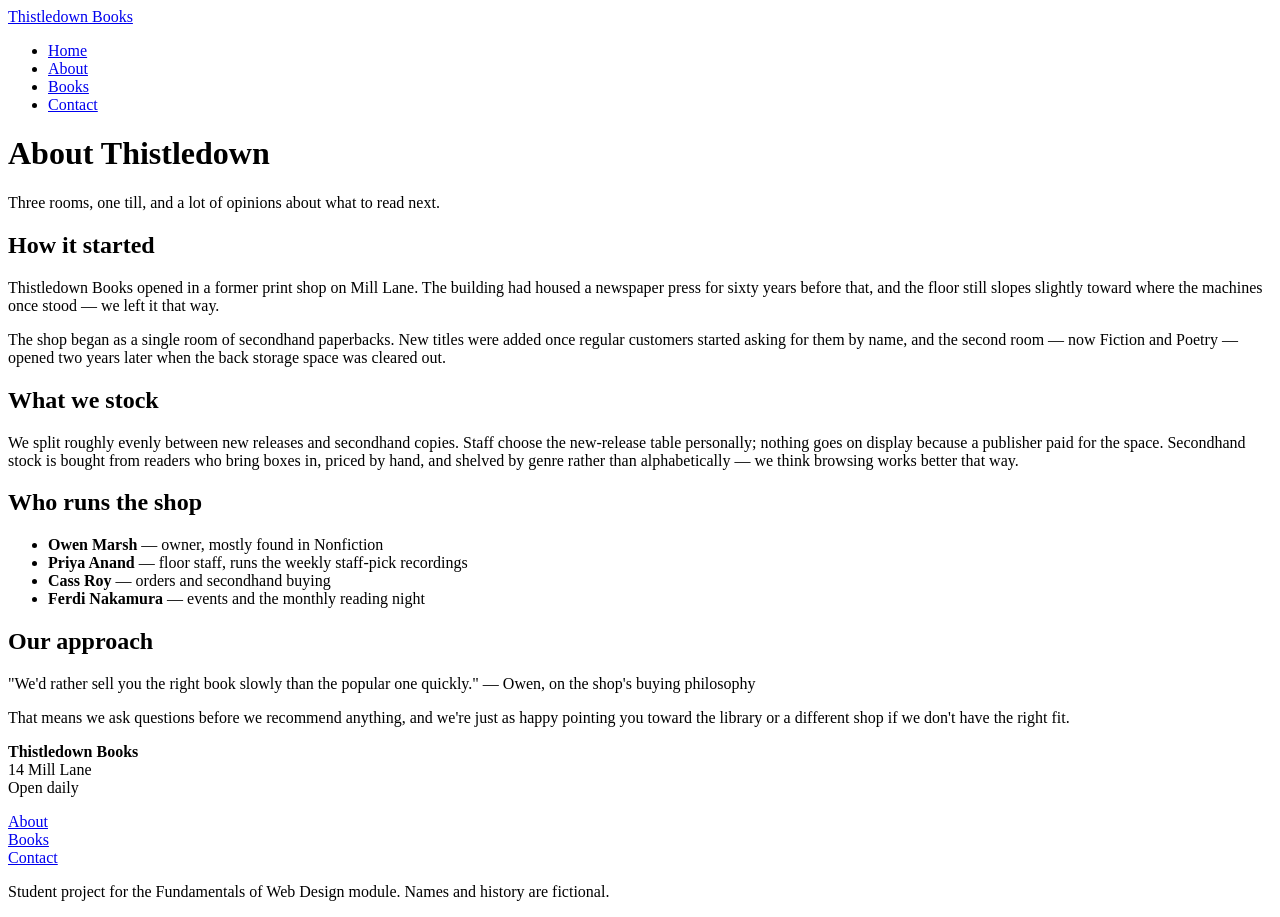
==== about.html @ 60829b79 "Add files via upload" ====
<!DOCTYPE html>
<html lang="en">
<head>
<meta charset="UTF-8">
<meta name="viewport" content="width=device-width, initial-scale=1.0">
<title>About — Thistledown Books</title>
<meta name="description" content="The story behind Thistledown Books, an independent bookstore, and the people who run it.">
<link rel="preconnect" href="https://fonts.googleapis.com">
<link href="https://fonts.googleapis.com/css2?family=Fraunces:wght@400;600;700&family=IBM+Plex+Sans:wght@400;500;600&display=swap" rel="stylesheet">
<link rel="stylesheet" href="css/styles.css">
</head>
<body>

<header class="site-header">
  <div class="header-inner">
    <a class="wordmark" href="index.html">Thistledown <span>Books</span></a>
    <nav class="shelf-nav" aria-label="Primary">
      <ul>
        <li><a href="index.html">Home</a></li>
        <li><a href="about.html" aria-current="page">About</a></li>
        <li><a href="books.html">Books</a></li>
        <li><a href="contact.html">Contact</a></li>
      </ul>
    </nav>
  </div>
</header>

<div class="page-header">
  <div class="container">
    <h1>About Thistledown</h1>
    <p>Three rooms, one till, and a lot of opinions about what to read next.</p>
  </div>
</div>

<main>
  <section>
    <div class="container two-col">
      <div class="stack">
        <h2>How it started</h2>
        <p>Thistledown Books opened in a former print shop on Mill Lane. The building had housed a newspaper press for sixty years before that, and the floor still slopes slightly toward where the machines once stood — we left it that way.</p>
        <p>The shop began as a single room of secondhand paperbacks. New titles were added once regular customers started asking for them by name, and the second room — now Fiction and Poetry — opened two years later when the back storage space was cleared out.</p>
        <h2>What we stock</h2>
        <p>We split roughly evenly between new releases and secondhand copies. Staff choose the new-release table personally; nothing goes on display because a publisher paid for the space. Secondhand stock is bought from readers who bring boxes in, priced by hand, and shelved by genre rather than alphabetically — we think browsing works better that way.</p>
      </div>
      <div class="stack">
        <h2>Who runs the shop</h2>
        <ul>
          <li><strong>Owen Marsh</strong> — owner, mostly found in Nonfiction</li>
          <li><strong>Priya Anand</strong> — floor staff, runs the weekly staff-pick recordings</li>
          <li><strong>Cass Roy</strong> — orders and secondhand buying</li>
          <li><strong>Ferdi Nakamura</strong> — events and the monthly reading night</li>
        </ul>
        <h2>Our approach</h2>
        <p class="pull-note">"We'd rather sell you the right book slowly than the popular one quickly." — Owen, on the shop's buying philosophy</p>
        <p>That means we ask questions before we recommend anything, and we're just as happy pointing you toward the library or a different shop if we don't have the right fit.</p>
      </div>
    </div>
  </section>
</main>

<footer class="site-footer">
  <div class="container">
    <div>
      <p><strong>Thistledown Books</strong><br>14 Mill Lane<br>Open daily</p>
    </div>
    <div>
      <p><a href="about.html">About</a><br><a href="books.html">Books</a><br><a href="contact.html">Contact</a></p>
    </div>
    <p class="fine-print">Student project for the Fundamentals of Web Design module. Names and history are fictional.</p>
  </div>
</footer>

</body>
</html>
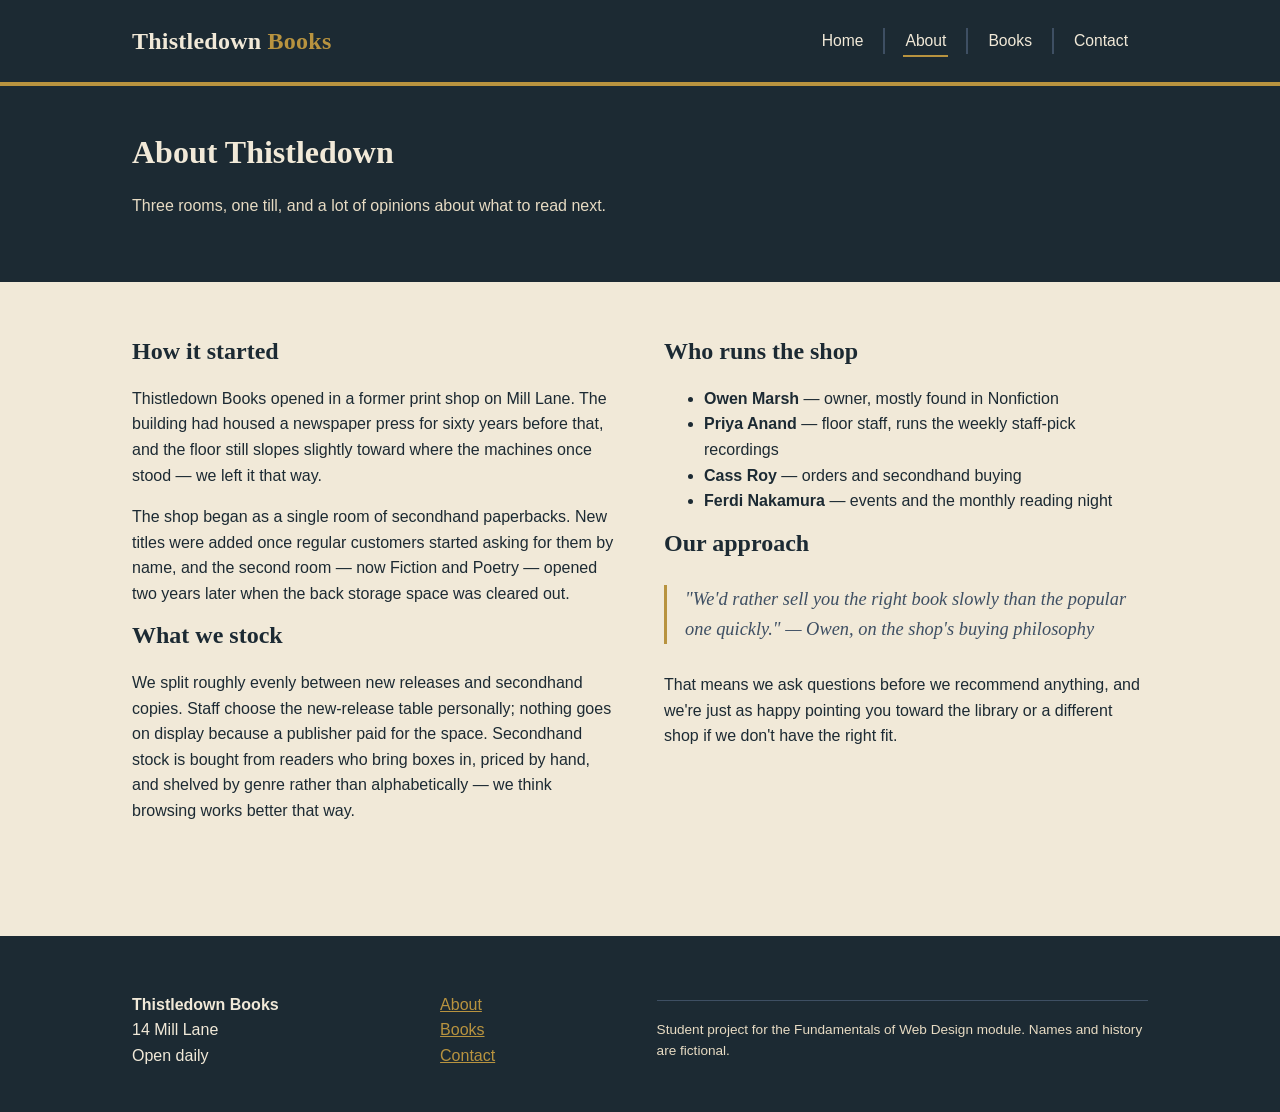
==== commit 30193bb1: "Fix stylesheet link in about.html" ====
--- a/about.html
+++ b/about.html
@@ -7,7 +7,7 @@
 <meta name="description" content="The story behind Thistledown Books, an independent bookstore, and the people who run it.">
 <link rel="preconnect" href="https://fonts.googleapis.com">
 <link href="https://fonts.googleapis.com/css2?family=Fraunces:wght@400;600;700&family=IBM+Plex+Sans:wght@400;500;600&display=swap" rel="stylesheet">
-<link rel="stylesheet" href="css/styles.css">
+<link rel="stylesheet" href="styles.css">
 </head>
 <body>
 
--- a/styles.css
+++ b/styles.css
@@ -0,0 +1,373 @@
+/* Thistledown Books — external stylesheet */
+
+:root {
+  --ink: #1C2A33;
+  --ink-soft: #3E4F63;
+  --parchment: #F1E9D8;
+  --parchment-deep: #E7DBC3;
+  --burgundy: #7A2E33;
+  --gold: #B8933F;
+  --sage: #5C6E58;
+  --font-display: "Fraunces", Georgia, "Times New Roman", serif;
+  --font-body: "IBM Plex Sans", "Segoe UI", Arial, sans-serif;
+}
+
+* { box-sizing: border-box; }
+
+html { scroll-behavior: smooth; }
+
+body {
+  margin: 0;
+  background: var(--parchment);
+  color: var(--ink);
+  font-family: var(--font-body);
+  line-height: 1.6;
+}
+
+img { max-width: 100%; display: block; }
+
+a { color: var(--burgundy); }
+
+h1, h2, h3 {
+  font-family: var(--font-display);
+  color: var(--ink);
+  line-height: 1.15;
+  margin-top: 0;
+}
+
+p { max-width: 65ch; }
+
+.container {
+  max-width: 1080px;
+  margin: 0 auto;
+  padding: 0 32px;
+}
+
+/* ---------- Header / shelf navigation ---------- */
+
+header.site-header {
+  background: var(--ink);
+  color: var(--parchment);
+  border-bottom: 4px solid var(--gold);
+}
+
+.header-inner {
+  display: flex;
+  align-items: center;
+  justify-content: space-between;
+  padding: 22px 32px;
+  max-width: 1080px;
+  margin: 0 auto;
+}
+
+.wordmark {
+  font-family: var(--font-display);
+  font-size: 1.5rem;
+  font-weight: 600;
+  color: var(--parchment);
+  text-decoration: none;
+  letter-spacing: 0.01em;
+}
+
+.wordmark span { color: var(--gold); }
+
+nav.shelf-nav ul {
+  list-style: none;
+  display: flex;
+  margin: 0;
+  padding: 0;
+}
+
+nav.shelf-nav li {
+  border-left: 2px solid var(--ink-soft);
+  padding: 0 18px;
+}
+
+nav.shelf-nav li:first-child { border-left: none; }
+
+nav.shelf-nav a {
+  color: var(--parchment);
+  text-decoration: none;
+  font-size: 0.98rem;
+  padding: 6px 2px;
+  border-bottom: 2px solid transparent;
+}
+
+nav.shelf-nav a:hover,
+nav.shelf-nav a[aria-current="page"] {
+  border-bottom: 2px solid var(--gold);
+}
+
+/* ---------- Hero ---------- */
+
+.hero {
+  display: grid;
+  grid-template-columns: 1.1fr 0.9fr;
+  gap: 48px;
+  align-items: center;
+  padding: 72px 32px 64px;
+  max-width: 1080px;
+  margin: 0 auto;
+}
+
+.hero h1 {
+  font-size: clamp(2.2rem, 4vw, 3.2rem);
+  margin-bottom: 20px;
+}
+
+.hero p.lede {
+  font-size: 1.15rem;
+  color: var(--ink-soft);
+}
+
+.button-row { display: flex; gap: 14px; margin-top: 28px; flex-wrap: wrap; }
+
+.btn {
+  display: inline-block;
+  padding: 12px 24px;
+  text-decoration: none;
+  font-family: var(--font-body);
+  font-weight: 600;
+  font-size: 0.95rem;
+  border-radius: 2px;
+}
+
+.btn-primary {
+  background: var(--burgundy);
+  color: var(--parchment);
+}
+
+.btn-primary:hover { background: #63242A; }
+
+.btn-secondary {
+  background: transparent;
+  color: var(--ink);
+  border: 1.5px solid var(--ink);
+}
+
+.btn-secondary:hover { border-color: var(--burgundy); color: var(--burgundy); }
+
+/* ---------- Sections ---------- */
+
+section { padding: 56px 0; }
+
+section.on-parchment-deep { background: var(--parchment-deep); }
+
+.section-heading {
+  display: flex;
+  align-items: baseline;
+  justify-content: space-between;
+  border-bottom: 2px solid var(--ink);
+  padding-bottom: 10px;
+  margin-bottom: 32px;
+  flex-wrap: wrap;
+  gap: 8px;
+}
+
+.section-heading h2 { font-size: 1.7rem; margin: 0; }
+
+.section-heading a { font-size: 0.95rem; text-decoration: none; }
+
+/* ---------- Book grid ---------- */
+
+.book-grid {
+  display: grid;
+  grid-template-columns: repeat(3, 1fr);
+  gap: 32px;
+}
+
+.book-card { text-align: left; }
+
+.book-card img {
+  box-shadow: 6px 6px 0 var(--ink-soft);
+  margin-bottom: 14px;
+}
+
+.book-card h3 { font-size: 1.05rem; margin-bottom: 4px; }
+
+.book-card .tag {
+  display: inline-block;
+  font-size: 0.78rem;
+  color: var(--sage);
+  border: 1px solid var(--sage);
+  padding: 2px 8px;
+  margin-top: 8px;
+}
+
+/* ---------- Info strip ---------- */
+
+.info-strip {
+  display: grid;
+  grid-template-columns: repeat(3, 1fr);
+  gap: 32px;
+  border-top: 1px solid var(--ink-soft);
+  border-bottom: 1px solid var(--ink-soft);
+  padding: 32px 0;
+}
+
+.info-strip h3 {
+  font-size: 1rem;
+  text-transform: none;
+  margin-bottom: 8px;
+}
+
+/* ---------- Tables ---------- */
+
+table {
+  border-collapse: collapse;
+  width: 100%;
+  margin: 20px 0 32px;
+  font-size: 0.95rem;
+}
+
+caption {
+  text-align: left;
+  font-family: var(--font-display);
+  font-size: 1.1rem;
+  margin-bottom: 10px;
+  color: var(--ink);
+}
+
+th, td {
+  text-align: left;
+  padding: 12px 14px;
+  border-bottom: 1px solid var(--ink-soft);
+}
+
+th {
+  font-family: var(--font-body);
+  font-weight: 600;
+  background: var(--ink);
+  color: var(--parchment);
+}
+
+tr:nth-child(even) td { background: rgba(0,0,0,0.03); }
+
+/* ---------- Forms ---------- */
+
+form.contact-form {
+  display: grid;
+  gap: 18px;
+  max-width: 520px;
+}
+
+.field { display: grid; gap: 6px; }
+
+label { font-weight: 600; font-size: 0.92rem; }
+
+input, textarea, select {
+  font-family: var(--font-body);
+  font-size: 1rem;
+  padding: 10px 12px;
+  border: 1.5px solid var(--ink-soft);
+  background: var(--parchment);
+  color: var(--ink);
+}
+
+input:focus, textarea:focus, select:focus {
+  outline: 3px solid var(--gold);
+  outline-offset: 1px;
+}
+
+textarea { resize: vertical; min-height: 120px; }
+
+.field.checkbox { display: flex; align-items: center; gap: 10px; }
+.field.checkbox label { font-weight: 400; }
+
+/* ---------- Footer ---------- */
+
+footer.site-footer {
+  background: var(--ink);
+  color: var(--parchment);
+  padding: 40px 0 28px;
+  margin-top: 40px;
+}
+
+footer.site-footer .container {
+  display: flex;
+  justify-content: space-between;
+  flex-wrap: wrap;
+  gap: 24px;
+}
+
+footer.site-footer a { color: var(--gold); }
+
+footer .fine-print {
+  width: 100%;
+  border-top: 1px solid var(--ink-soft);
+  margin-top: 24px;
+  padding-top: 18px;
+  font-size: 0.85rem;
+  color: var(--parchment-deep);
+}
+
+/* ---------- Misc content pages ---------- */
+
+.page-header {
+  background: var(--ink);
+  color: var(--parchment);
+  padding: 48px 0;
+}
+
+.page-header h1 { color: var(--parchment); }
+.page-header p { color: var(--parchment-deep); }
+
+.two-col {
+  display: grid;
+  grid-template-columns: 1fr 1fr;
+  gap: 48px;
+  align-items: start;
+}
+
+.stack > * + * { margin-top: 16px; }
+
+.pull-note {
+  border-left: 3px solid var(--gold);
+  padding-left: 18px;
+  font-family: var(--font-display);
+  font-style: italic;
+  font-size: 1.15rem;
+  color: var(--ink-soft);
+  margin: 28px 0;
+}
+
+.media-block {
+  background: var(--parchment-deep);
+  padding: 24px;
+  border: 1px solid var(--ink-soft);
+}
+
+.media-block audio, .media-block video { width: 100%; }
+
+.hours-table td:first-child { font-weight: 600; }
+
+.map-frame {
+  border: 1px solid var(--ink-soft);
+  height: 260px;
+  display: flex;
+  align-items: center;
+  justify-content: center;
+  background: repeating-linear-gradient(45deg, var(--parchment-deep), var(--parchment-deep) 10px, var(--parchment) 10px, var(--parchment) 20px);
+  color: var(--ink-soft);
+  font-family: var(--font-display);
+}
+
+/* ---------- Responsive ---------- */
+
+@media (max-width: 760px) {
+  .header-inner { flex-direction: column; gap: 16px; align-items: flex-start; }
+  nav.shelf-nav ul { flex-wrap: wrap; }
+  .hero { grid-template-columns: 1fr; padding-top: 40px; }
+  .book-grid { grid-template-columns: 1fr 1fr; }
+  .info-strip { grid-template-columns: 1fr; }
+  .two-col { grid-template-columns: 1fr; }
+  footer.site-footer .container { flex-direction: column; }
+}
+
+@media (max-width: 500px) {
+  .book-grid { grid-template-columns: 1fr; }
+}
+
+@media (prefers-reduced-motion: reduce) {
+  html { scroll-behavior: auto; }
+}
